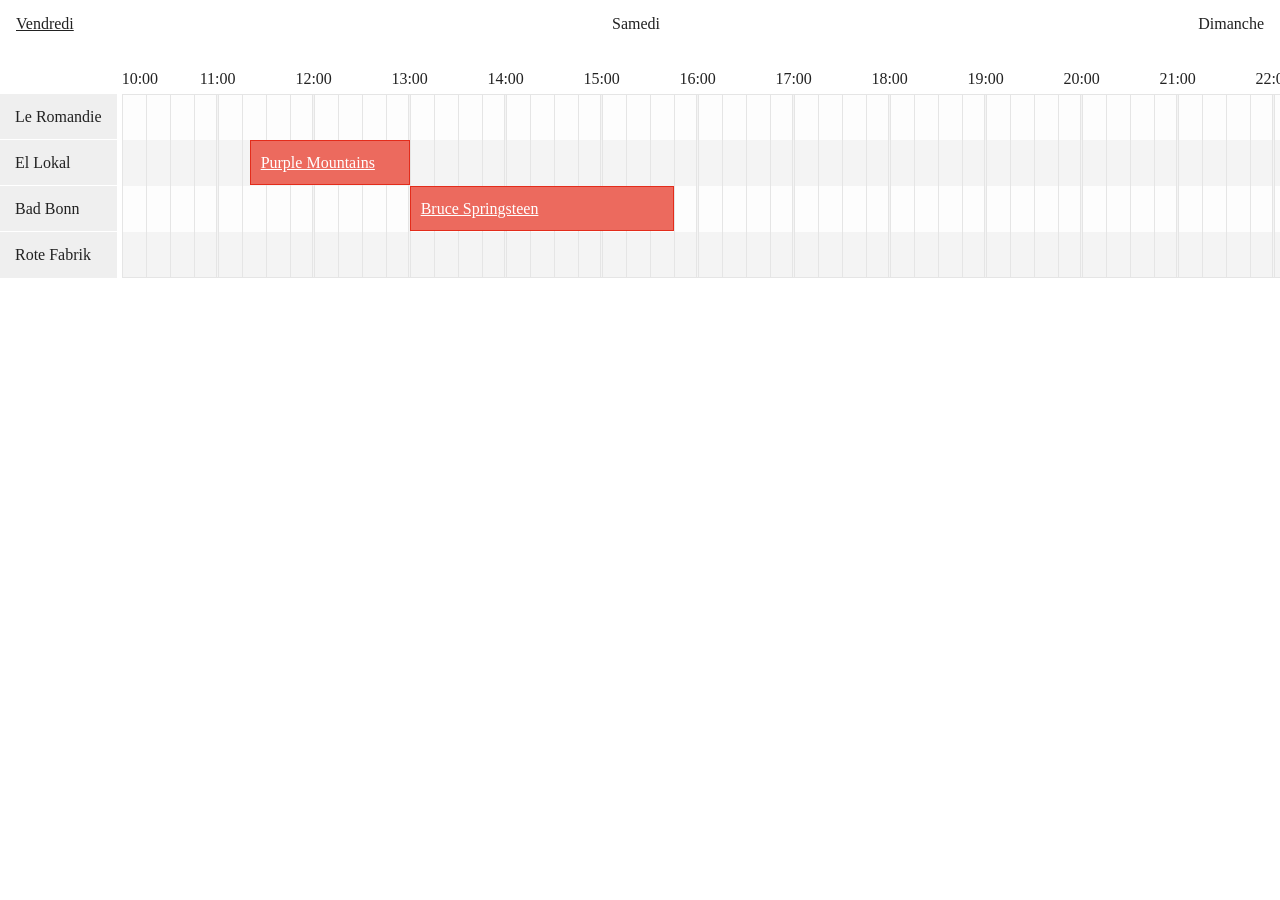
==== index.html @ 49eba196 "Initial commit" ====
<!DOCTYPE html>
<!--[if lt IE 7]>      <html class="no-js lt-ie9 lt-ie8 lt-ie7"> <![endif]-->
<!--[if IE 7]>         <html class="no-js lt-ie9 lt-ie8"> <![endif]-->
<!--[if IE 8]>         <html class="no-js lt-ie9"> <![endif]-->
<!--[if gt IE 8]>      <html class="no-js"> <!--<![endif]-->
<html>
  <head>
    <meta charset="utf-8" />
    <meta http-equiv="X-UA-Compatible" content="IE=edge" />
    <title>Site Festival</title>
    <meta name="description" content="" />
    <meta name="viewport" content="width=device-width, initial-scale=1" />
    <link rel="stylesheet" href="css/reset.css" />
    <link rel="stylesheet" href="css/vendor/timetablejs.css" />
    <link rel="stylesheet" href="css/style.css" />
    <script src="js/vendor/timetable.js" async defer></script>
    <script src="js/app.js" async defer></script>
  </head>
  <body>
    <div id="jours">
      <ul>
        <!-- La classe définissant le jour doit toujours être en deuxième position -->
        <li class="filter vendredi active">Vendredi</li>
        <li class="filter samedi">Samedi</li>
        <li class="filter dimanche">Dimanche</li>
      </ul>
    </div>
    <div id="timetable" class="timetable"></div>

    <!--[if lt IE 7]>
      <p class="browsehappy">
        You are using an <strong>outdated</strong> browser. Please
        <a href="#">upgrade your browser</a> to improve your experience.
      </p>
    <![endif]-->
  </body>
</html>
---- css/vendor/timetablejs.css ----
.timetable {
  display: flex;
  align-items: stretch;
  width: 100%;
  max-width: 100%;
  box-sizing: border-box;
}
.timetable * {
  box-sizing: inherit;
}
.timetable li,
.timetable ul {
  list-style-type: none;
  margin: 0;
}
.timetable li,
.timetable ul {
  padding: 0;
}
.timetable > aside {
  flex: none;
  max-width: 30%;
  padding: 0 !important;
  margin-top: 46px;
  border-right: 5px solid transparent;
  position: relative;
}
.timetable > aside li {
  padding: 0 15px;
  background-color: #efefef;
  line-height: 46px;
}
.timetable > aside li:not(:last-of-type) {
  border-bottom: 1px solid #fff;
}
.timetable > aside .row-heading {
  display: inline-block;
  max-width: 100%;
  overflow: hidden;
  text-overflow: ellipsis;
  white-space: nowrap;
  word-wrap: normal;
}
.timetable > aside:before {
  content: "";
  display: block;
  background-color: #fff;
  height: 46px;
  position: relative;
  margin-top: -46px;
  top: 0;
}
.timetable aside li,
.timetable time li {
  height: 46px;
}
.timetable > section {
  flex: 3 0 auto;
  width: 0;
  padding: 0 !important;
}
.timetable > section time {
  display: block;
  width: 100%;
  overflow-x: scroll;
  -webkit-overflow-scrolling: touch;
}
.timetable > section > header {
  position: relative;
  top: 0;
  z-index: 3;
  width: 100%;
  overflow: hidden;
  background-color: #fff;
  transform-style: preserve-3d;
}
.timetable > section > header ul {
  display: flex;
  height: 46px;
  align-items: center;
}
.timetable > section > header li {
  flex: none;
  display: block;
  position: relative;
  width: 96px;
}
.timetable > section > header li .time-label {
  display: block;
  position: absolute;
  left: 0;
}
.timetable > section > header li:not(:first-of-type) .time-label {
  transform: translateX(-50%);
}
.timetable > section > header li:last-of-type {
  width: 0;
}
.timetable > section > header li:last-of-type .time-label {
  transform: translateX(-100%);
}
.timetable ul.room-timeline {
  border-left: none;
  display: flex;
  flex-direction: column;
  align-items: stretch;
}
.timetable ul.room-timeline li {
  position: relative;
  background-color: #f4f4f4;
  height: 46px;
}
.timetable ul.room-timeline li:nth-of-type(odd) {
  background-color: #fdfdfd;
}
.timetable ul.room-timeline li:first-of-type {
  border-top: 1px solid #e5e5e5;
}
.timetable ul.room-timeline li:last-of-type {
  border-bottom: 1px solid #e5e5e5;
}
.timetable ul.room-timeline li:not(:last-of-type) {
  border-bottom: none;
}
.timetable ul.room-timeline li:first-child .time-entry {
  height: 44px;
}
.timetable ul.room-timeline li:after,
.timetable ul.room-timeline li:before {
  content: "";
  position: absolute;
  z-index: 1;
  left: 0;
  top: 0;
  right: 0;
  bottom: 0;
}
.timetable ul.room-timeline li:before {
  background-image: linear-gradient(90deg, #e5e5e5 1px, transparent 0);
  background-size: 24px auto;
}
.timetable ul.room-timeline li:after {
  background-image: linear-gradient(
    90deg,
    #e5e5e5,
    #e5e5e5 1px,
    #f4f4f4 0,
    #f4f4f4 2px,
    #e5e5e5 0,
    #e5e5e5 3px,
    transparent 0,
    transparent
  );
  background-size: 96px auto;
  background-position: -2px 0;
}
.timetable .time-entry {
  background-color: #ec6a5e;
  transition: background-color 0.2s;
  height: 45px;
  display: block;
  position: absolute;
  z-index: 2;
  padding: 0 10px;
  white-space: normal;
  overflow: hidden;
  color: #fff;
  border: 1px solid #e32c1b;
  transform-style: preserve-3d;
}
.timetable .time-entry small {
  position: relative;
  top: 50%;
  transform: translateY(-50%);
  display: block;
}
.timetable .time-entry:hover {
  background-color: #e74030;
}
---- css/style.css ----
/* Style des filtres de la grille horraire */
#jours {
  padding: 1rem;
}
#jours ul {
  display: flex;
  justify-content: space-between;
}

#jours ul li.active,
#jours ul li:hover {
  cursor: pointer;
  text-decoration: underline;
}
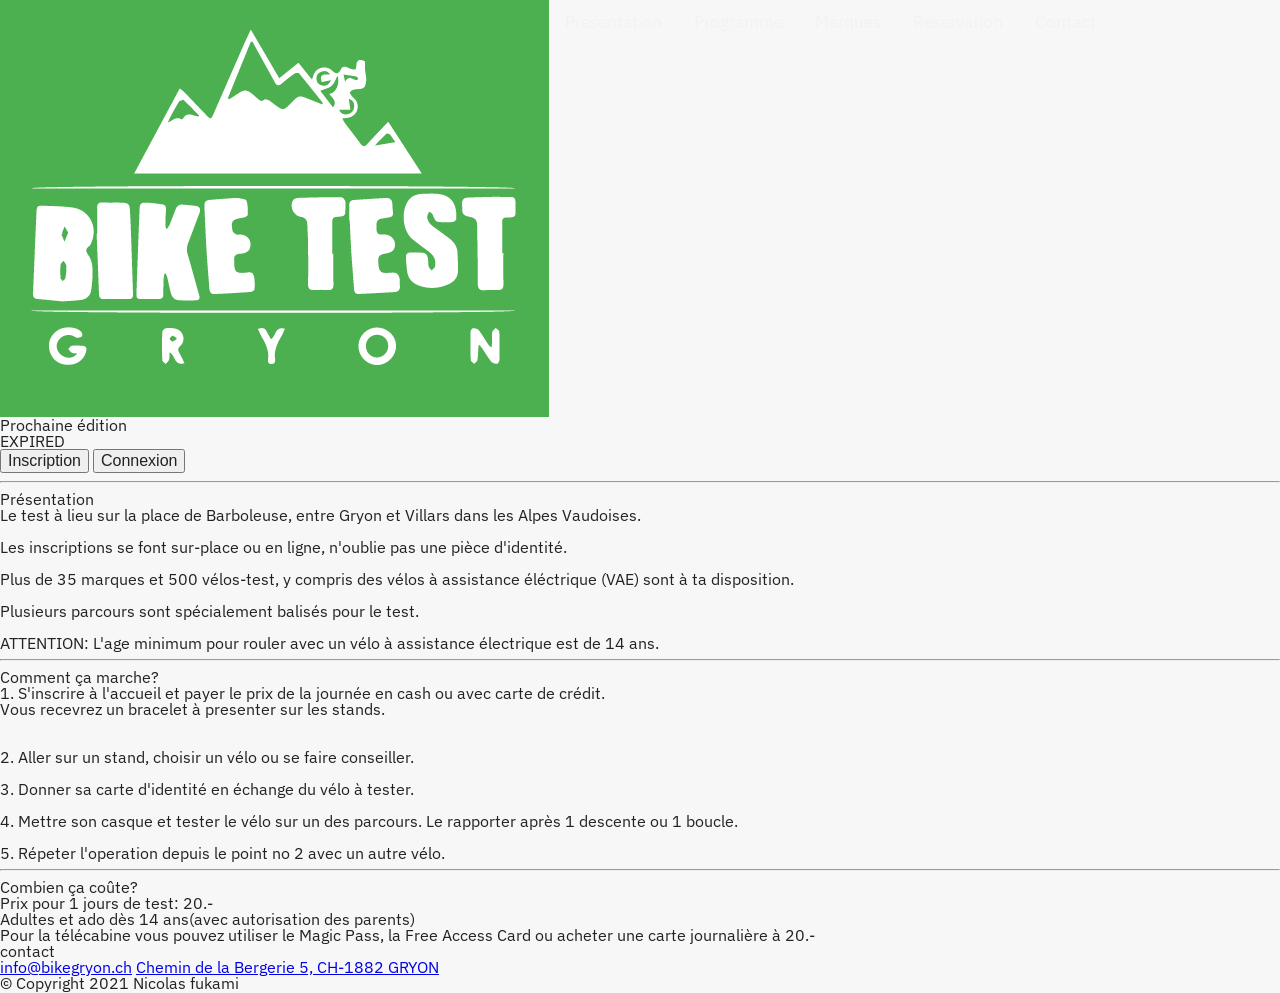
==== commit 6bdd9ad3: "commit" ====
--- a/index.html
+++ b/index.html
@@ -4,34 +4,156 @@
 <!--[if IE 8]>         <html class="no-js lt-ie9"> <![endif]-->
 <!--[if gt IE 8]>      <html class="no-js"> <!--<![endif]-->
 <html>
-  <head>
-    <meta charset="utf-8" />
-    <meta http-equiv="X-UA-Compatible" content="IE=edge" />
-    <title>Site Festival</title>
-    <meta name="description" content="" />
-    <meta name="viewport" content="width=device-width, initial-scale=1" />
-    <link rel="stylesheet" href="css/reset.css" />
-    <link rel="stylesheet" href="css/vendor/timetablejs.css" />
-    <link rel="stylesheet" href="css/style.css" />
-    <script src="js/vendor/timetable.js" async defer></script>
-    <script src="js/app.js" async defer></script>
-  </head>
-  <body>
-    <div id="jours">
-      <ul>
-        <!-- La classe définissant le jour doit toujours être en deuxième position -->
-        <li class="filter vendredi active">Vendredi</li>
-        <li class="filter samedi">Samedi</li>
-        <li class="filter dimanche">Dimanche</li>
-      </ul>
-    </div>
-    <div id="timetable" class="timetable"></div>
 
-    <!--[if lt IE 7]>
+<head>
+	<meta charset="utf-8" />
+	<meta http-equiv="X-UA-Compatible" content="IE=edge" />
+	<title>Bike test Gryon - Accueil</title>
+	<meta name="description" content="" />
+	<meta name="viewport" content="width=device-width, initial-scale=1" />
+	<link rel="stylesheet" href="css/reset.css" />
+	<link rel="stylesheet" href="css/vendor/timetablejs.css" />
+	<link rel="stylesheet" href="css/style.css" />
+	<link rel="stylesheet" href="https://cdnjs.cloudflare.com/ajax/libs/font-awesome/4.7.0/css/font-awesome.min.css">
+	<script src="js/vendor/timetable.js" async defer></script>
+	<script src="js/app.js" async defer></script>
+</head>
+
+<body>
+
+	<header>
+
+
+		<!-- navbar -->
+		<div class="topnav" id="myTopnav">
+			<div class="fixed-header">
+				<a href="index.html" class="active">
+					<img src="images/logo/logo.png" alt="">
+				</a>
+				<a href="javascript:void(0);" style="font-size:25px;" class="icon" onclick="myFunction()">&#9776;
+				</a>
+			</div>
+
+			<a href="index.html" class="textlink menu1">Présentation</a>
+			<a href="programme.html" class="textlink">Programme</a>
+			<a href="marques.html" class="textlink">Marques</a>
+			<a href="reservation.html" class="textlink">Réservation</a>
+			<a href="contact.html" class="textlink">Contact</a>
+
+		</div>
+
+		<div id="home"></div>
+
+		<!-- coming soon -->
+		<div class="bgimg">
+
+			<div class="middle">
+				<h1>Prochaine édition</h1>
+				<p id="demo"></p>
+			</div>
+
+		</div>
+	</header>
+
+	<div class="buttons">
+		<a href="inscription.html"><button class="login">Inscription</button></a>
+
+		<a href="connexion.html"><button class="login">Connexion</button></a>
+	</div>
+
+	<hr class="lignes">
+	<div class="info">
+		<h1>Présentation</h1>
+		<p>Le test à lieu sur la place de Barboleuse, entre Gryon et Villars dans les Alpes Vaudoises. <br><br>Les inscriptions se font sur-place ou en ligne, n'oublie pas une pièce d'identité.<br><br> Plus de 35 marques et 500 vélos-test, y compris
+			des vélos à assistance éléctrique (VAE) sont à ta disposition. <br><br>Plusieurs parcours sont spécialement balisés pour le test.</p><br>
+		<p class="age">ATTENTION: L'age minimum pour rouler avec un vélo à assistance électrique est de 14 ans.
+		</p>
+	</div>
+	<hr>
+	<div class="comment">
+		<h1>Comment ça marche?</h1>
+		<h5>1. S'inscrire à l'accueil et payer le prix de la journée en cash ou avec carte de crédit.
+			<p>Vous recevrez un bracelet à presenter sur les stands.</p>
+			<br><br>
+			2. Aller sur un stand, choisir un vélo ou se faire conseiller.
+			<br><br>
+			3. Donner sa carte d'identité en échange du vélo à tester.
+			<br><br>
+			4. Mettre son casque et tester le vélo sur un des parcours. Le rapporter après 1 descente ou 1 boucle.
+			<br><br>
+			5. Répeter l'operation depuis le point no 2 avec un autre vélo.</h5>
+	</div>
+
+	<hr>
+
+	<div class="tarifs">
+		<h1>Combien ça coûte?</h1>
+		<h5>Prix pour 1 jours de test: 20.-</h5>
+		<p>Adultes et ado dès 14 ans(avec autorisation des parents)</p>
+		<h6>Pour la télécabine vous pouvez utiliser le Magic Pass, la Free Access Card ou acheter une carte journalière à 20.-</h6>
+	</div>
+
+
+
+	<!-- footer -->
+	<div class="footer" id="contact">
+		<h5>contact</h5>
+		<a href="mailto:info@bikegryon.ch">info@bikegryon.ch</a>
+		<a href="https://www.google.com/maps/place/Parking+Barboleuse/@46.2827035,7.0710595,18.75z/data=!4m13!1m7!3m6!1s0x478ec008be63c741:0xa677e6d28bd521a!2s1882+Gryon!3b1!8m2!3d46.2778331!4d7.0675893!3m4!1s0x478ebfc935efd5fb:0xda816a51dc2dac14!8m2!3d46.2830978!4d7.0711841"
+			target="_blank">Chemin de la Bergerie 5, CH-1882 GRYON</a>
+		<p>
+			&copy; Copyright 2021 Nicolas fukami
+		</p>
+	</div>
+
+
+	<!--[if lt IE 7]>
       <p class="browsehappy">
         You are using an <strong>outdated</strong> browser. Please
         <a href="#">upgrade your browser</a> to improve your experience.
       </p>
     <![endif]-->
-  </body>
-</html>
+	<script>
+		// Set the date we're counting down to
+		var countDownDate = new Date("Oct 1, 2021 12:00:00").getTime();
+
+		// Update the count down every 1 second
+		var countdownfunction = setInterval(function() {
+
+			// Get todays date and time
+			var now = new Date().getTime();
+
+			// Find the distance between now an the count down date
+			var distance = countDownDate - now;
+
+			// Time calculations for days, hours, minutes and seconds
+			var days = Math.floor(distance / (1000 * 60 * 60 * 24));
+			var hours = Math.floor((distance % (1000 * 60 * 60 * 24)) / (1000 * 60 * 60));
+			var minutes = Math.floor((distance % (1000 * 60 * 60)) / (1000 * 60));
+			var seconds = Math.floor((distance % (1000 * 60)) / 1000);
+
+			// Output the result in an element with id="demo"
+			document.getElementById("demo").innerHTML = days + "d " + hours + "h " +
+				minutes + "m " + seconds + "s ";
+
+			// If the count down is over, write some text
+			if (distance < 0) {
+				clearInterval(countdownfunction);
+				document.getElementById("demo").innerHTML = "EXPIRED";
+			}
+		}, 1000);
+	</script>
+	<script>
+		function myFunction() {
+			var x = document.getElementById("myTopnav");
+			if (x.className === "topnav") {
+				x.className += " responsive";
+			} else {
+				x.className = "topnav";
+			}
+		}
+	</script>
+
+</body>
+
+</html>
--- a/css/style.css
+++ b/css/style.css
@@ -1,14 +1,814 @@
-/* Style des filtres de la grille horraire */
-#jours {
-  padding: 1rem;
-}
-#jours ul {
-  display: flex;
-  justify-content: space-between;
-}
-
-#jours ul li.active,
-#jours ul li:hover {
-  cursor: pointer;
-  text-decoration: underline;
-}
+@import url('https://fonts.googleapis.com/css?family=IBM+Plex+Sans:100,100i,200,200i,300,300i,400,400i,500,500i,600,600i,700,700i&display=swap');
+
+/* color */
+/*
+	orange: #f6a030;
+	black: #1d1d1b;
+	blue: #333367;
+
+*/
+html {
+    scroll-behavior: smooth;
+}
+
+body {
+    font-family: 'IBM Plex Sans', sans-serif;
+    background-color: rgba(0, 0, 0, 0.03);
+}
+
+header {
+    position: relative;
+    min-height: 12rem;
+}
+
+/* navbar */
+.topnav {
+    overflow: hidden;
+    z-index: 1000;
+}
+
+.topnav a {
+    float: left;
+    display: block;
+    color: #f2f2f2;
+    text-align: center;
+    padding: 14px 16px;
+    text-decoration: none;
+    font-size: 17px;
+}
+
+.active {
+    background-color: #4CAF50;
+    color: white;
+}
+
+.topnav .icon {
+    display: none;
+    color: #f6a030;
+}
+
+.topnav a:hover {
+    background-color: transparent;
+    color: #f6a030;
+    text-decoration: none;
+}
+
+@media screen and (max-width: 600px) {
+    .topnav {
+        overflow: hidden;
+        background-color: transparent;
+    }
+
+    .topnav img {
+        max-width: 5rem;
+        position: fixed;
+    }
+
+    .active {
+        background-color: transparent;
+        color: white;
+    }
+
+    .topnav a:not(:first-child), .dropdown .dropbtn {
+        display: none;
+    }
+
+    .topnav a {
+        padding: 16px 14px;
+        text-transform: uppercase;
+        font-weight: 900;
+    }
+
+    .topnav a.icon {
+        padding: 35px 35px;
+        float: right;
+        display: block;
+        position: fixed;
+        right: 0px;
+        text-decoration: none;
+        z-index: 100;
+    }
+}
+
+@media screen and (max-width: 600px) {
+    .topnav.responsive {
+        position: fixed;
+        width: 100%;
+    }
+
+    .topnav a.textlink {
+        width: 100%;
+        text-align: center !important;
+        padding: 16px 0px;
+    }
+
+    .topnav a.textlink.menu1 {
+        padding-top: 6.2rem;
+    }
+
+    .topnav.responsive .icon {
+        position: absolute;
+        right: 0;
+        top: 0;
+    }
+
+    .topnav.responsive a {
+        display: block;
+        text-align: left;
+        background-color: #333367;
+        z-index: 1000;
+    }
+
+    .topnav.responsive a.icon {
+        background-color: transparent;
+    }
+
+    .programme {
+        padding: 1rem 0rem;
+    }
+
+    /* button login & sign in */
+    .buttons {
+        padding-top: 1rem;
+        display: flex;
+    }
+
+    button.login {
+        width: 8rem;
+        color: #333367;
+        background-color: rgba(0, 0, 0, 0);
+        text-transform: uppercase;
+        font-size: 1rem;
+        border: none;
+        font-weight: 900;
+        font-family: 'IBM Plex Sans', sans-serif;
+    }
+
+    hr.lignes {
+        width: 82%;
+    }
+
+    .buttons a {
+        display: block;
+        width: 80%;
+        line-height: 2em;
+        text-align: center;
+        text-decoration: none;
+    }
+
+    .buttons a:hover {
+        color: red;
+        background: #eff;
+    }
+
+    /* backgroundimage */
+    .backgroundimage {
+        position: absolute;
+        top: 0;
+        z-index: -1;
+    }
+
+    .backgroundimage img {
+        max-width: 100vw;
+    }
+
+    /* backgroundimage */
+    .bgimg {
+        position: absolute !important;
+        top: 0px;
+        background-image: url('../images/background/stand.jpg');
+        height: 12rem;
+        width: 100vw;
+        background-position: center;
+        background-size: cover;
+        position: relative;
+        color: white;
+        font-size: 12px;
+        z-index: -1;
+    }
+
+    .bgimg p, .bgimg h1 {
+        font-weight: 900;
+        font-size: 1.0rem;
+        margin: 5px;
+        /* background-color: #f6a030; */
+        text-transform: uppercase;
+        color: rgba(255, 255, 255, 0.8);
+    }
+
+    /* goback fleche */
+    .goback {
+        padding: 3rem 0rem 0rem 0rem;
+        position: absolute;
+        left: -15px;
+    }
+
+    .goback button {
+        border: none;
+        background-color: transparent;
+        transform: rotate(-90deg);
+        text-transform: uppercase;
+        font-size: 0.75rem;
+        font-weight: 900;
+    }
+
+    .goback img {
+        max-width: 20px;
+    }
+
+    .goback2 {
+        padding: 0rem 2.5rem 6rem 2.5rem;
+        position: absolute;
+        transform: rotate(-90deg);
+        z-index: 100;
+    }
+
+    .goback2 a {
+        border: none;
+        background-color: transparent;
+        transform: rotate(-90deg);
+        text-transform: uppercase;
+        font-size: 0.75rem;
+        font-weight: 900;
+        text-decoration: none;
+        color: #333367;
+    }
+
+    /* titre page (programme) */
+    .titre {
+        position: absolute !important;
+        top: 0px;
+        background-image: url('../images/background/stand.jpg');
+        height: 12rem;
+        width: 100vw;
+        background-position: center;
+        background-size: cover;
+        position: relative;
+        color: rgba(255, 255, 255, 0.8);
+        font-size: 12px;
+        z-index: -1;
+    }
+
+    .titre p, .titre h1 {
+        padding: 0.5rem;
+        font-weight: 500;
+        margin: 10px;
+        text-transform: uppercase;
+    }
+
+    .titrage {
+        position: absolute;
+        top: 50%;
+        left: 50%;
+        transform: translate(-50%, -50%);
+        text-align: center;
+    }
+
+    .titrage h1 {
+        font-weight: 900;
+        font-size: 2rem;
+        text-transform: uppercase;
+    }
+
+    #demo {
+        font-size: 12px;
+        text-transform: uppercase;
+        font-weight: 500;
+    }
+
+    .middle {
+        position: absolute;
+        top: 50%;
+        left: 50%;
+        transform: translate(-50%, -50%);
+        text-align: center;
+    }
+
+    hr {
+        margin: 1rem auto;
+        width: 40%;
+        border: 1px solid #f6a030;
+    }
+
+    /* info */
+    .info {
+        padding: 2rem 2rem 2rem 2rem;
+    }
+
+    .info h1 {
+        padding-bottom: 1rem;
+        font-weight: 900;
+        color: #333367;
+        text-transform: uppercase;
+    }
+
+    .info p {
+        font-size: 0.8rem;
+        font-weight: 500;
+        line-height: 16px;
+        letter-spacing: 1px;
+    }
+
+    p.age {
+        font-size: 0.6rem;
+        font-weight: 800;
+    }
+
+    /* comment */
+    .comment {
+        padding: 1rem 2rem;
+    }
+
+    .comment h1 {
+        padding-bottom: 1rem;
+        text-align: left;
+        font-weight: 900;
+        color: #333367;
+        text-transform: uppercase;
+    }
+
+    .comment h5 {
+        font-size: 0.8rem;
+        text-align: left;
+        font-weight: 600;
+        letter-spacing: 1px;
+    }
+
+    .comment h6 {
+        font-size: 0.8rem;
+        text-align: left;
+        padding: 1rem 0rem;
+        font-weight: 600;
+        letter-spacing: 1px;
+    }
+
+    .comment p {
+        font-size: 0.7rem;
+        font-weight: 300;
+        padding: 0.4rem 0rem 0rem 0rem;
+        text-align: left;
+    }
+
+    /* tarifs */
+    .tarifs {
+        padding: 1rem 2rem;
+    }
+
+    .tarifs h1 {
+        padding-bottom: 1rem;
+        text-align: left;
+        font-weight: 900;
+        color: #333367;
+        text-transform: uppercase;
+    }
+
+    .tarifs h5 {
+        font-size: 0.8rem;
+        text-align: left;
+        font-weight: 600;
+        letter-spacing: 1px;
+    }
+
+    .tarifs h6 {
+        font-size: 0.8rem;
+        text-align: left;
+        padding: 1rem 0rem;
+        font-weight: 600;
+        letter-spacing: 1px;
+    }
+
+    .tarifs p {
+        font-size: 0.7rem;
+        font-weight: 300;
+        text-align: left;
+    }
+
+    /* tableau marques*/
+    .tableau {
+        position: relative;
+        padding: 1rem 2rem;
+    }
+
+    .tableau h1 {
+        text-align: left;
+        padding-bottom: 1rem;
+        font-weight: 900;
+        color: #333367;
+        text-transform: uppercase;
+    }
+
+    table {
+        border-collapse: collapse;
+        border-spacing: 0;
+        width: 100%;
+        border: 0px solid white;
+    }
+
+    .tableau th {
+        font-weight: 600;
+    }
+
+    th, td {
+        text-align: left;
+        padding: 16px;
+        font-weight: 700;
+        font-size: 12px;
+        text-transform: uppercase;
+    }
+
+    th:first-child, td:first-child {
+        text-align: left;
+    }
+
+    tr:nth-child(even) {
+        background-color: #f6a030;
+    }
+
+    .fa-check {
+        color: green;
+    }
+
+    .fa-remove {
+        color: red;
+    }
+
+    /* horraire */
+    .horraire {
+        max-width: 100vw;
+    }
+
+    /* footer */
+    .footer {
+        padding: 1.5rem 0rem;
+        background-color: #333367;
+        /* position: fixed;
+    left: 0;
+    bottom: 0;
+    width: 100%; */
+    }
+
+    .footer h5 {
+        font-size: 1rem;
+        text-align: center;
+        text-transform: uppercase;
+        font-weight: 900;
+        color: #f6a030;
+    }
+
+    .footer a {
+        text-transform: uppercase;
+        font-size: 0.6rem;
+        font-weight: 300;
+        text-decoration: none;
+        margin: 1rem auto 0rem auto;
+        display: block;
+        text-align: center;
+        color: white;
+    }
+
+    .footer a:hover {
+        color: #f6a030;
+    }
+
+    .footer p {
+        text-transform: uppercase;
+        font-size: 0.6rem;
+        font-weight: 300;
+        text-decoration: none;
+        margin: 1rem auto 0rem auto;
+        display: block;
+        text-align: center;
+        color: white;
+    }
+
+    .footer p:hover {
+        color: #f6a030;
+    }
+
+    /* Style des filtres de la grille horraire */
+    #jours {
+        padding: 1rem;
+    }
+
+    #jours ul {
+        display: flex;
+        justify-content: space-between;
+    }
+
+    #jours ul li.active,
+    #jours ul li:hover {
+        cursor: pointer;
+        text-decoration: underline;
+    }
+
+    #jours {
+        background-color: grey;
+    }
+
+    #jours li {
+        text-decoration: none;
+        text-transform: uppercase;
+    }
+
+    #jours ul li.active, #jours ul li:hover {
+        cursor: pointer;
+        color: #ec6a5e;
+        text-decoration: none;
+    }
+
+    a.time-entry {
+        text-decoration: none;
+    }
+
+    /* marques */
+    .filter {
+        padding: 2rem;
+        min-height: calc(100vh - 18rem - 78px);
+    }
+
+    /* connexion */
+    .row {
+        margin: 10px 6px;
+    }
+
+    /* Add padding BETWEEN each column */
+    /* .row,
+.row>.column {
+    padding: 26px;
+} */
+    /* Create three equal columns that floats next to each other */
+    .column {
+        float: left;
+        width: 39%;
+        display: none;
+        /* Hide all elements by default */
+    }
+
+    /* Clear floats after rows */
+    .row:after {
+        content: "";
+        display: table;
+        clear: both;
+    }
+
+    /* Content */
+    .content {
+        background-color: white;
+        padding: 10px;
+    }
+
+    /* The "show" class is added to the filtered elements */
+    .show {
+        display: block;
+        padding: 1rem;
+    }
+
+    /* Style the buttons */
+    .btn {
+        border: none;
+        outline: none;
+        padding: 4px 9px;
+        background-color: rgba(0, 0, 0, 0);
+        cursor: pointer;
+        text-transform: uppercase;
+        font-size: 0.8rem;
+        font-weight: 700;
+    }
+
+    .btn:hover {
+        background-color: #f6a030;
+    }
+
+    .btn.active {
+        background-color: #f6a030;
+        color: white;
+    }
+
+    /* connexion */
+    .connexion {
+        padding: 1rem 2rem 1rem 2rem;
+        min-height: calc(100vh - 24rem - 73px);
+    }
+
+    .oublier {
+        text-transform: uppercase;
+        text-align: center;
+        font-style: italic;
+        font-size: 12px;
+        font-weight: 500;
+        color: #333367;
+    }
+
+    .panel-login {
+        border-color: green;
+        -webkit-box-shadow: 0px 2px 3px 0px rgba(0, 0, 0, 0.2);
+        -moz-box-shadow: 0px 2px 3px 0px rgba(0, 0, 0, 0.2);
+        box-shadow: 0px 2px 3px 0px rgba(0, 0, 0, 0.2);
+    }
+
+    .panel-login>.panel-heading {
+        background-color: #f6a030;
+        border-color: #fff;
+        text-align: center;
+    }
+
+    .panel-login>.panel-heading a {
+        text-decoration: none;
+        color: green;
+        font-weight: bold;
+        font-size: 15px;
+        -webkit-transition: all 0.1s linear;
+        -moz-transition: all 0.1s linear;
+        transition: all 0.1s linear;
+        text-transform: uppercase;
+    }
+
+    .panel-login>.panel-heading a.active {
+        color: white;
+        font-size: 18px;
+        line-height: 1.7;
+    }
+
+    .panel-login>.panel-heading hr {
+        margin-top: 10px;
+        margin-bottom: 0px;
+        clear: both;
+        border: 0;
+        height: 1px;
+        background-image: -webkit-linear-gradient(left, rgba(0, 0, 0, 0), rgba(0, 0, 0, 0.15), rgba(0, 0, 0, 0));
+        background-image: -moz-linear-gradient(left, rgba(0, 0, 0, 0), rgba(0, 0, 0, 0.15), rgba(0, 0, 0, 0));
+        background-image: -ms-linear-gradient(left, rgba(0, 0, 0, 0), rgba(0, 0, 0, 0.15), rgba(0, 0, 0, 0));
+        background-image: -o-linear-gradient(left, rgba(0, 0, 0, 0), rgba(0, 0, 0, 0.15), rgba(0, 0, 0, 0));
+    }
+
+    .panel-login input[type="text"], .panel-login input[type="email"], .panel-login input[type="password"] {
+        height: 45px;
+        border: 1px solid #ddd;
+        font-size: 14px;
+        -webkit-transition: all 0.1s linear;
+        -moz-transition: all 0.1s linear;
+        transition: all 0.1s linear;
+        width: calc(100% - 6px);
+    }
+
+    .panel-login input:hover,
+    .panel-login input:focus {
+        outline: none;
+        -webkit-box-shadow: none;
+        -moz-box-shadow: none;
+        box-shadow: none;
+        border-color: green;
+    }
+
+    .btn-login {
+        background-color: #333367;
+        outline: none;
+        color: white;
+        font-size: 14px;
+        height: auto;
+        font-weight: normal;
+        width: 100px;
+        padding: 10px 0;
+        margin: 1rem 0;
+        text-transform: uppercase;
+        border-color: #59B2E6;
+    }
+
+    .btn-login:hover,
+    .btn-login:focus {
+        color: black;
+        background-color: lightgreen;
+        border-color: #53A3CD;
+    }
+
+    .marqueselect {
+        padding: 0rem 2rem 2rem 2rem;
+        min-height: calc(100vh - 16rem - 78px);
+    }
+
+    label {
+        font-weight: 900;
+        color: #333367;
+        text-transform: uppercase;
+        padding-right: 1rem;
+    }
+
+    select {
+        background-color: rgba(255, 0, 0, 0);
+        outline: none;
+        color: black;
+        font-size: 14px;
+        height: auto;
+        font-weight: 500;
+        width: 100px;
+        text-transform: uppercase;
+        border: none;
+        float: right;
+    }
+
+    .resr {
+        background-color: #333367;
+        outline: none;
+        color: white;
+        font-size: 14px;
+        height: auto;
+        font-weight: normal;
+        width: 100px;
+        text-transform: uppercase;
+        border: none;
+        margin-top: 1rem;
+        padding: 0.5rem 0;
+        float: right;
+    }
+
+    input:hover {
+        background-color: #333367;
+        outline: none;
+        color: #f6a030;
+    }
+
+    .bike {
+        padding: 1rem 0rem 3rem 0rem;
+    }
+
+    img {
+        max-width: 100%;
+    }
+
+    .fixed-header {
+        height: 12vh;
+        width: 100%;
+        position: fixed;
+    }
+
+    .fixed-header.active {
+        background-color: #333367;
+        animation: fadeIn ease 1s;
+        -webkit-animation: fadeIn ease 1s;
+        -moz-animation: fadeIn ease 1s;
+        -o-animation: fadeIn ease 1s;
+        -ms-animation: fadeIn ease 1s;
+    }
+
+    @keyframes fadeIn {
+        0% {
+            opacity: 0;
+        }
+
+        100% {
+            opacity: 1;
+        }
+    }
+
+    @-moz-keyframes fadeIn {
+        0% {
+            opacity: 0;
+        }
+
+        100% {
+            opacity: 1;
+        }
+    }
+
+    @-webkit-keyframes fadeIn {
+        0% {
+            opacity: 0;
+        }
+
+        100% {
+            opacity: 1;
+        }
+    }
+
+    @-o-keyframes fadeIn {
+        0% {
+            opacity: 0;
+        }
+
+        100% {
+            opacity: 1;
+        }
+    }
+
+    @-ms-keyframes fadeIn {
+        0% {
+            opacity: 0;
+        }
+
+        100% {
+            opacity: 1;
+        }
+    }
+
+    /* img.test1 {
+    position: absolute;
+    top: 0;
+    content: url('/images/bike/scott.png');
+    display: none;
+}
+
+.marqueselect select#cars option:selected + img.test1 {
+    display: block;
+} */
+    /* fin media query */
+}
